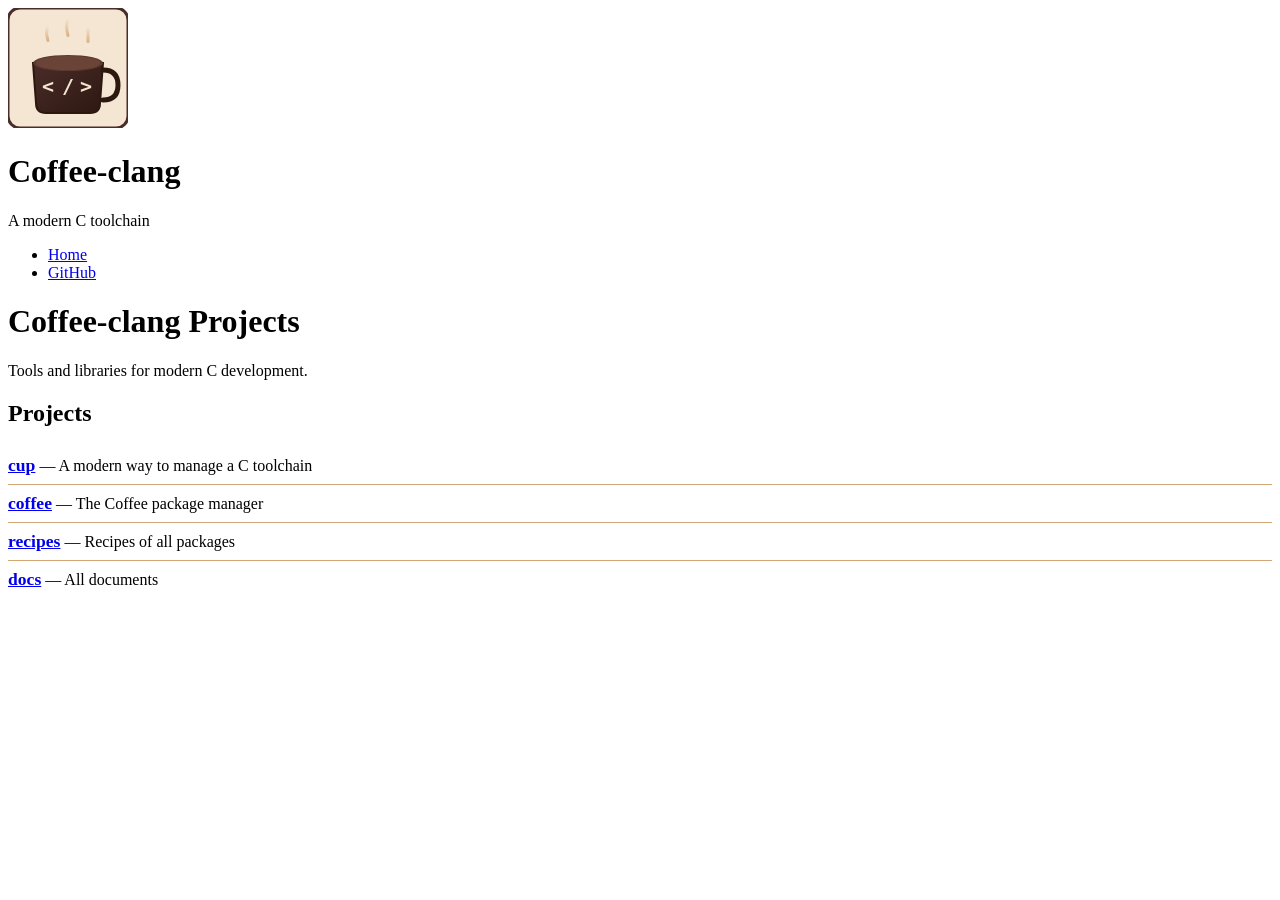
==== index.html @ 3f51242b "Add organization landing page with project links index.html lists all coffee-clang projects (cup, co" ====
<!DOCTYPE html>
<html lang="en">
<head>
    <meta charset="UTF-8">
    <meta name="viewport" content="width=device-width, initial-scale=1.0">
    <meta http-equiv="content-type" content="text/html; charset=UTF-8">
    <link href="/recipes/sqlite.css" rel="stylesheet">
    <link href="style.css" rel="stylesheet">
    <title>Coffee-clang</title>
</head>
<body>
<div class="nosearch">
<div class="logo-container">
<img class="logo" src="logo.svg" alt="Cup of Coffee">
<div class="tagline">
<h1>Coffee-clang</h1>
<p>A modern C toolchain</p>
</div>
</div>
<div class="menu mainmenu">
<ul>
<li><a href="/">Home</a>
<li><a href="https://github.com/coffee-clang">GitHub</a>
</ul>
</div>
</div>

<div class="content">
<h1>Coffee-clang Projects</h1>
<p>Tools and libraries for modern C development.</p>

<h2>Projects</h2>

<ul>
<li><strong><a href="https://github.com/coffee-clang/cup">cup</a></strong> &mdash; A modern way to manage a C toolchain</li>
<li><strong><a href="https://github.com/coffee-clang/coffee">coffee</a></strong> &mdash; The Coffee package manager</li>
<li><strong><a href="https://coffee-clang.github.io/recipes/">recipes</a></strong> &mdash; Recipes of all packages</li>
<li><strong><a href="https://coffee-clang.github.io/docs/">docs</a></strong> &mdash; All documents</li>
</ul>
</div>

</body>
</html>
---- style.css ----
/* Additional styles for the coffee-clang organization site */
.content ul {
  list-style-type: none;
  padding-left: 0;
}
.content ul li {
  padding: 0.5em 0;
  border-bottom: 1px solid #d4a574;
}
.content ul li:last-child {
  border-bottom: none;
}
.content ul li a {
  font-weight: bold;
  font-size: 1.1em;
}
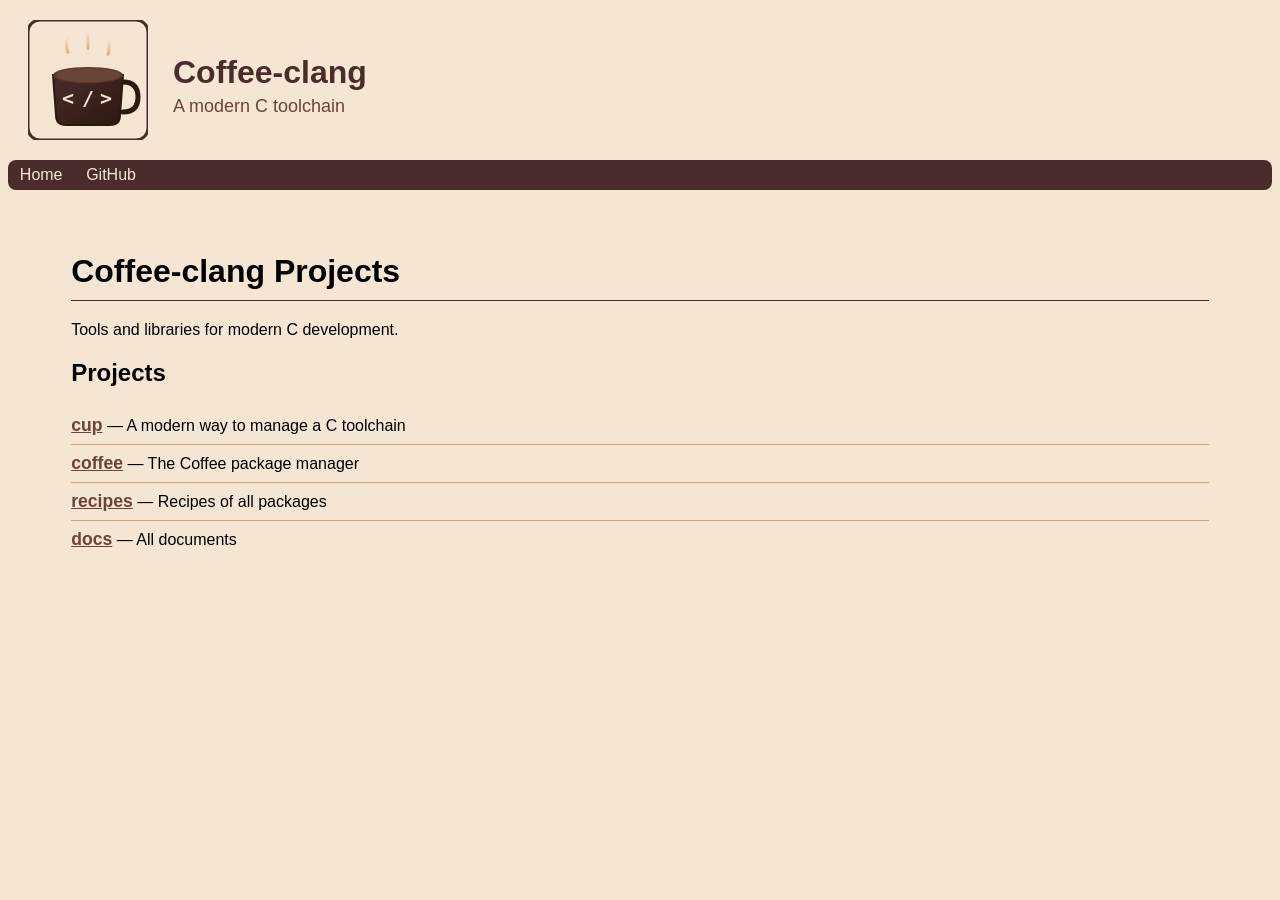
==== commit f3679582: "Complete css Now the webpage uses the cup.css style  Signed-off-by: Gianluca Della Vedova <gianluca@" ====
--- a/index.html
+++ b/index.html
@@ -4,8 +4,7 @@
     <meta charset="UTF-8">
     <meta name="viewport" content="width=device-width, initial-scale=1.0">
     <meta http-equiv="content-type" content="text/html; charset=UTF-8">
-    <link href="/recipes/sqlite.css" rel="stylesheet">
-    <link href="style.css" rel="stylesheet">
+    <link href="/cup.css" rel="stylesheet">
     <title>Coffee-clang</title>
 </head>
 <body>
--- a/cup.css
+++ b/cup.css
@@ -0,0 +1,373 @@
+/* Style sheet for the Cup of Coffee - C Package Manager */
+/* Modified from sqlite.css https://sqlite.org/sqlite.css */
+* {box-sizing:border-box;}
+@media screen and (max-width: 800px){
+  body {margin: 2px;}
+}
+body {
+  margin-top: 0;
+  font-family: Verdana, sans-serif;
+  background-color: #f5e6d3;
+}
+
+/* Horizonal rules */
+.xhr {
+  color: #4a2c2a;
+  height: 2px;
+}
+
+/* Content styling */
+.content h1 {
+  border-bottom: 1px solid #4a2c2a;
+  padding-bottom: 10px;
+  margin-bottom: 20px;
+}
+
+/* Hyperlinks that look like buttons */
+.button {
+  background-color: #d4a574;
+  border: 2px solid #4a2c2a;
+  text-decoration: none;
+  border-radius: 4px;
+  padding: 0 1ex 0 1ex;
+  font-size: 90%;
+  line-height: 150%;
+  color: #2d1810;
+}
+.button:visited {
+  color: #2d1810;
+}
+
+/* Sidebars on the right-hand side of the screen */
+.rightsidebar {
+  padding-right: 1ex;
+  margin: 1ex;
+  float: right;
+}
+
+/* Border box */
+.border2px {
+  border: 2px solid #4a2c2a;
+}
+
+.hdrfont {
+  font-weight:bold;
+  font-size:115%;
+}
+.nounderline a { text-decoration: none }
+
+a { color: #6b4438 }
+a:visited { color: #4a2c2a }
+
+.logo {
+  float: left;
+  margin: 10px;
+  width: 120px;
+  height: 120px;
+}
+.logo-container {
+  display: flex;
+  align-items: center;
+  padding: 10px;
+  background-color: #f5e6d3;
+}
+.tagline {
+  float: left;
+  text-align: left;
+  font-style: normal;
+  margin: 15px;
+  margin-top: 25px;
+}
+.tagline h1 {
+  margin: 0;
+  font-size: 32px;
+  color: #4a2c2a;
+}
+.tagline p {
+  margin: 5px 0 0 0;
+  font-size: 18px;
+  color: #6b4438;
+}
+
+/* Style common to both the main and submenu */
+.menu::before {
+  content: "";
+  clear: both;
+  display: block;
+}
+.menu ul {
+  margin: 0;
+  list-style-type: none;
+  padding: 0;
+}
+.menu ul li {
+  color: #f5e6d3;
+}
+.menu ul li a {
+  display: block;
+  color: #f5e6d3;
+  text-align: center;
+  padding: 0.7ex 1.4ex;
+  text-decoration: none;
+}
+
+/* Styling specific to the main menu */
+.mainmenu ul {
+  background-color: #4a2c2a;
+  border-radius: 8px;
+  overflow: hidden;
+}
+.mainmenu ul li {
+  float: left;
+}
+.mainmenu ul li.search {
+  float: right;
+}
+
+/* Styling specific to the submenu */
+.submenu {
+  display: none;
+}
+.submenu ul {
+  color: #f5e6d3;
+}
+.submenu ul li {
+  float: none;
+  border-radius: 8px;
+  background-color: #6b4438;
+  border-top: 2px solid #f5e6d3;
+}
+
+/* Pagination */
+.pagination {
+  margin: 20px 0;
+  text-align: center;
+}
+.pagination a {
+  background-color: #d4a574;
+  border: 2px solid #4a2c2a;
+  border-radius: 4px;
+  padding: 5px 10px;
+  text-decoration: none;
+  color: #2d1810;
+}
+
+/* Styling for the search menu */
+.searchmenu {
+  width: 100%;
+  text-align: right;
+  display: none;
+  float: none;
+  padding: 1ex;
+  background-color: #6b4438;
+  border-radius: 8px;
+}
+
+/* Add the "mobileonly" class to any elements that should be visible
+** on narrow-screen mobile devices only */
+@media screen and (min-width: 600px){
+  /* Settings for wide desktop screens */
+  .mobileonly {display: none;}
+}
+/* Add the "desktoponly" class to any elements that should be visible
+** on desktops with at least 600 pixels of horizontal space. */
+@media screen and (max-width: 600px){
+  /* Settings for narrow mobile screens */
+  .desktoponly {display: none;}
+}
+/* Add the "wideonly" class to any elements that should be visible
+** on wide-screen desktops with  */
+@media screen and (max-width: 800px){
+  /* Settings for screens that are less than 800px wide */
+  .wideonly {display: none;}
+}
+
+.content    { margin: 5%; }
+.content dt { font-weight:bold; }
+.content dd { margin-bottom: 25px; margin-left:20%; }
+.content ul { padding:0px; padding-left: 15px; margin:0px; }
+
+/* Things for "fancyformat" documents start here. */
+.fancy img+p {font-style:italic}
+.fancy .codeblock {
+  display: table;
+  border: 1px solid #80a796;
+  padding: 1ex;
+  background-color: #eee;
+}
+.fancy .codeblock pre {
+  display: table-cell;
+  font-size: 1em;
+}
+.fancy .codeblock i { color: darkblue; }
+.fancy h1,.fancy h2,.fancy h3,.fancy h4 {font-weight:normal;color:#4a2c2a}
+.fancy th {text-align:left;border-bottom:solid 1px #444}
+.fancy th, .fancy td {padding: 0.2em 1ex; vertical-align:top}
+table { border-collapse: collapse; width: 100%; }
+table th { background-color: #4a2c2a; color: #f5e6d3; }
+table tbody tr:nth-child(odd) { background-color: #e8dcc8; }
+table tbody tr:nth-child(even) { background-color: #f5e6d3; }
+table th, table td { border: 1px solid #4a2c2a; padding: 8px;   }
+.toct { color: #4a2c2a ! important; }
+#toc_sub a        { color: #4a2c2a; text-decoration: none }
+#toc_sub { margin-top: 1em; }
+.fancy .todo         { color: #AA3333 ; font-style : italic }
+.fancy .todo:before  { content: 'TODO:' }
+.fancy p.todo        { border: solid #AA3333 1px; padding: 1ex }
+.fancy img { display:block; }
+.fancy :link:hover, .fancy :visited:hover { background: wheat }
+.fancy_title {
+  font-size: 2em;
+  text-align: center;
+  color: #4a2c2a;
+}
+.fancy_toc {
+  margin-top: 1em;
+}
+.fancy_toc > a,
+.fancy_toc > summary {
+  margin: 1em;
+  margin-left: 0;
+  font-size: 1.5em;
+  color: #4a2c2a;
+  text-decoration: none;
+  cursor: pointer;
+}
+@media screen and (min-width: 600px){
+  /* Indentation amounts for non-mobile screens, 600 pixels or wider */
+  .fancy p,.fancy ul,.fancy ol,.fancy dl { margin: 1em 5ex }
+  .fancy li p { margin: 1em 0 }
+  .fancy blockquote { margin-left : 10ex }
+  .toct {margin-left:4ex;}
+  .fancy-toc1 {margin-left:6ex;}
+  .fancy-toc2 {margin-left:12ex;}
+  .fancy-toc3 {margin-left:18ex;}
+  .fancy-toc4 {margin-left:24ex;}
+  .fancy-toc5 {margin-left:30ex;}
+  .fancy-toc6 {margin-left:36ex;}
+  .fancy .codeblock {margin:0 10ex;}
+  .fancy ol .codeblock {margin:0 5ex;}
+  .fancy .imgcontainer {margin: 1em 5ex}
+}
+@media screen and (max-width: 600px){
+  /* Indentation amounts for narrow mobile screens */
+  .toct {margin-left:0;}
+  .fancy-toc1 {padding-left:4ex;text-indent:-2ex;}
+  .fancy-toc2 {padding-left:8ex;text-indent:-4ex;}
+  .fancy-toc3 {padding-left:12ex;text-indent:-6ex;}
+  .fancy-toc4 {padding-left:16ex;text-indent:-8ex;}
+  .fancy-toc5 {padding-left:20ex;text-indent:-10ex;}
+  .fancy-toc6 {padding-left:24ex;text-indent:-12ex;}
+  .lessindent {padding-left: 1em; margin-left: 0;}
+  .fancy .codeblock {margin:0 1ex;}
+}
+/* End of "fancyformat" specific rules. */
+
+/* <ul> elements used for multi-column lists */
+.multicol_list {padding-left:1em;margin-left:0;}
+
+.yyterm {
+  background: #fff;
+  border: 1px solid #000;
+  border-radius: 11px;
+  padding-left: 4px;
+  padding-right: 4px;
+  line-height: 125%;
+}
+.yynonterm {
+  background: #fff;
+  border: 1px solid #000;
+  padding-left: 2px;
+  padding-right: 2px;
+  line-height: 125%;
+}
+
+/* Container for an image */
+.imgcontainer img {
+  max-height: 100%;
+  max-width: 100%;
+}
+
+/* Default fill and stroke for SVG paths */
+polygon { fill: black; stroke:#111111; stroke-width:1 }
+path { fill: none; stroke:#111111; stroke-width:1 }
+
+.doccat a {
+  color: #4a2c2a ;
+  text-decoration: none;
+}
+.doccat h {
+  font-weight: bold;
+}
+.doccat h a {
+  font-size: smaller;
+  color: black;
+}
+.doccat {
+  padding-left: 2ex;
+  padding-right: 2ex;
+}
+.doccat li {
+  list-style-type: none;
+  font-size: smaller;
+  line-height: 150%; 
+}
+.doccat ul {
+  margin-top: 0.5em;
+}
+
+.footer {
+  padding-top: 2px;
+  padding-bottom: 1px;
+  border-top: 2px solid #4a2c2a;
+}
+
+th.sort:after {
+  margin-left: .4em;
+  cursor: pointer;
+  text-shadow: 0 0 0 #000; /* Makes arrow darker */
+}
+th.sort.none:after {
+  content: '\2666';
+}
+th.sort.asc:after {
+  content: '\2193';
+}
+th.sort.desc:after {
+  content: '\2191'
+}
+
+div.columns {
+  padding: 0 2em 0 2em;
+  max-width: 2000px;
+}
+div.columns > ul {
+  margin: 0;
+  padding: 0 0 0 1em;
+  list-style-type: none;
+  padding: 10px;
+  margin: 0px;
+}
+div.columns > ul li:first-child {
+  margin-top:0px;
+}
+.columns li {
+  break-inside: avoid;
+  page-break-inside: avoid;
+}
+
+.content ul {
+  list-style-type: none;
+  padding-left: 0;
+}
+.content ul li {
+  padding: 0.5em 0;
+  border-bottom: 1px solid #d4a574;
+}
+.content ul li:last-child {
+  border-bottom: none;
+}
+.content ul li a {
+  font-weight: bold;
+  font-size: 1.1em;
+}
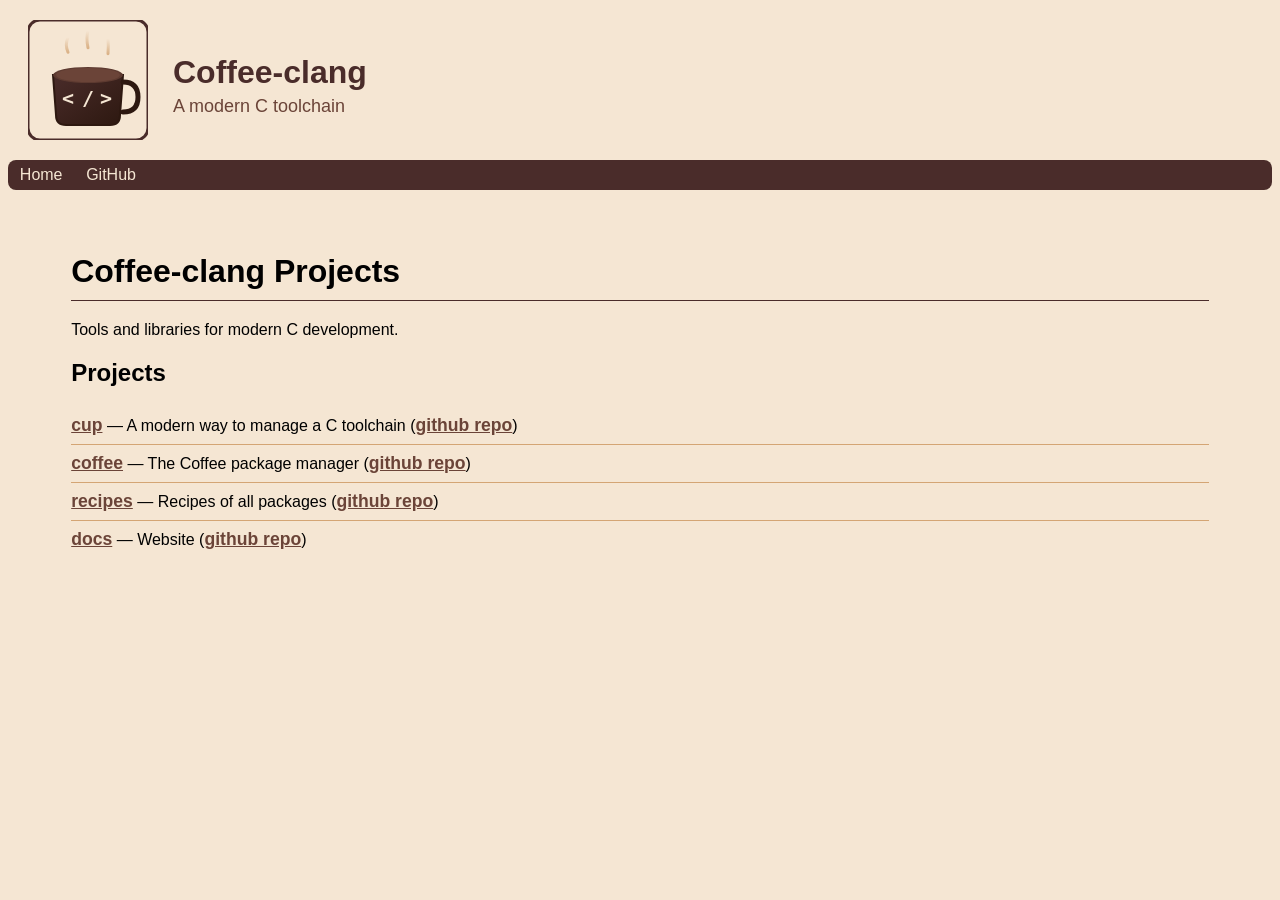
==== commit ef57f3e6: "Same links Signed-off-by: Gianluca Della Vedova <gianluca@dellavedova.org>" ====
--- a/index.html
+++ b/index.html
@@ -31,12 +31,15 @@
 <h2>Projects</h2>
 
 <ul>
-<li><strong><a href="https://github.com/coffee-clang/cup">cup</a></strong> &mdash; A modern way to manage a C toolchain</li>
-<li><strong><a href="https://github.com/coffee-clang/coffee">coffee</a></strong> &mdash; The Coffee package manager</li>
-<li><strong><a href="https://coffee-clang.github.io/recipes/">recipes</a></strong> &mdash; Recipes of all packages</li>
-<li><strong><a href="https://coffee-clang.github.io/docs/">docs</a></strong> &mdash; All documents</li>
+<li><strong><a href="https://github.com/coffee-clang/cup">cup</a></strong> &mdash; A modern way to manage a C toolchain 
+            (<a href=https://github.com/coffee-clang/cup">github repo</a>)</li >
+<li><strong><a href="https://github.com/coffee-clang/coffee">coffee</a></strong> &mdash; The Coffee package manager
+            (<a href=https://github.com/coffee-clang/coffee">github repo</a>)</li >
+<li><strong><a href="https://github.com/coffee-clang/recipes/">recipes</a></strong> &mdash; Recipes of all packages
+            (<a href=https://github.com/coffee-clang/recipes">github repo</a>)</li >
+<li><strong><a href="https://github.com/coffee-clang/coffee-clang.github.io">docs</a></strong> &mdash; Website
+            (<a href=https://github.com/coffee-clang/coffee-clang.github.io">github repo</a>)</li >
 </ul>
 </div>
-
 </body>
 </html>
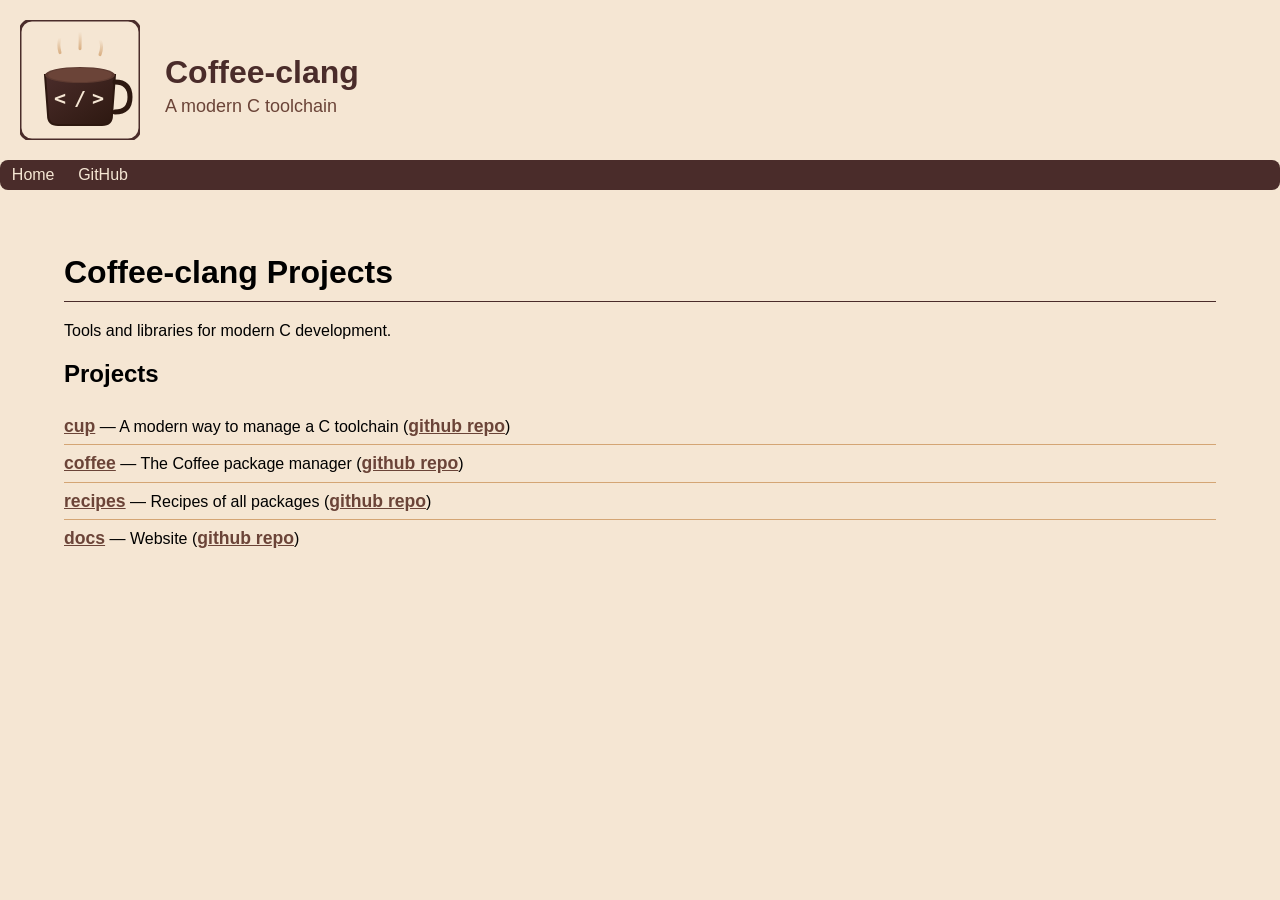
==== commit 63534760: "additional css" ====
--- a/index.html
+++ b/index.html
@@ -5,6 +5,7 @@
     <meta name="viewport" content="width=device-width, initial-scale=1.0">
     <meta http-equiv="content-type" content="text/html; charset=UTF-8">
     <link href="/cup.css" rel="stylesheet">
+    <link href="/normalize.css" rel="stylesheet">
     <title>Coffee-clang</title>
 </head>
 <body>
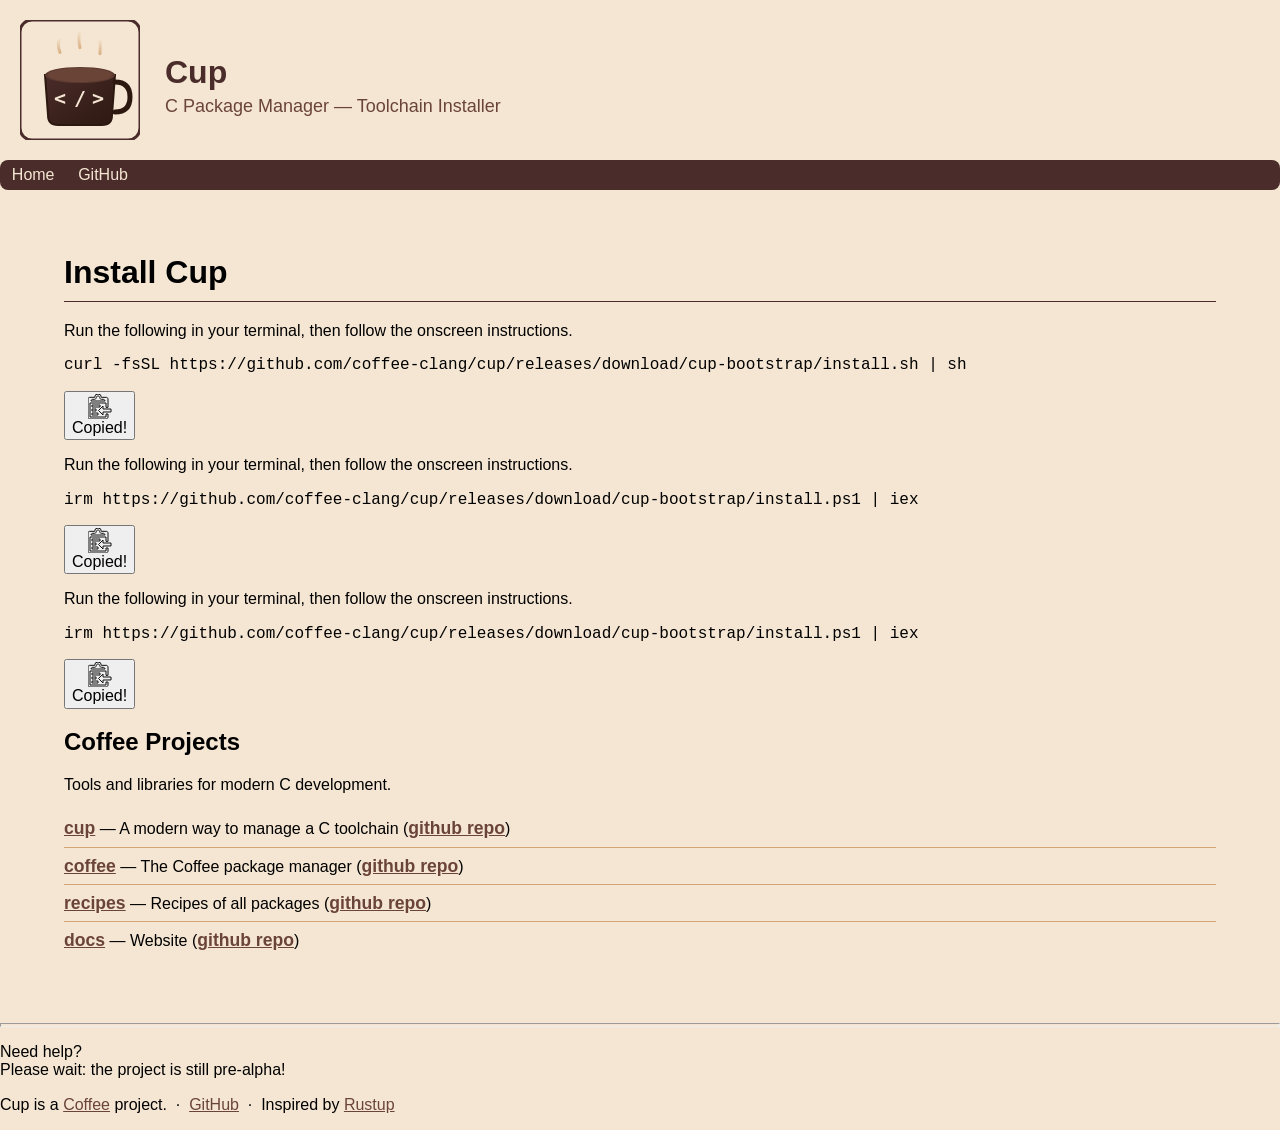
==== commit 2a547f6f: "instructions in the main website" ====
--- a/index.html
+++ b/index.html
@@ -1,35 +1,91 @@
+</div>
+</body>
+</html>
 <!DOCTYPE html>
-<html lang="en">
+
 <head>
-    <meta charset="UTF-8">
-    <meta name="viewport" content="width=device-width, initial-scale=1.0">
-    <meta http-equiv="content-type" content="text/html; charset=UTF-8">
-    <link href="/cup.css" rel="stylesheet">
-    <link href="/normalize.css" rel="stylesheet">
-    <title>Coffee-clang</title>
+  <meta charset="utf-8">
+  <title>Cup - The C toolchain installer</title>
+  <meta name="keywords" content="C, C programming language, cup, coffee">
+  <meta name="description" content="The C toolchain installer">
+  <link rel="stylesheet" href="https://coffee-clang.github.io/normalize.css">
+  <link rel="stylesheet" href="https://coffee-clang.github.io/cup.css">
+  <link rel="icon" type="image/svg+xml" href="https://coffee-clang.github.io/logo.svg">
 </head>
+
 <body>
-<div class="nosearch">
+
+<!-- Header with logo - same style as coffee-clang.github.io/recipes -->
 <div class="logo-container">
-<img class="logo" src="logo.svg" alt="Cup of Coffee">
-<div class="tagline">
-<h1>Coffee-clang</h1>
-<p>A modern C toolchain</p>
-</div>
-</div>
-<div class="menu mainmenu">
-<ul>
-<li><a href="/">Home</a>
-<li><a href="https://github.com/coffee-clang">GitHub</a>
-</ul>
-</div>
+  <div class="logo">
+    <img src="https://coffee-clang.github.io/logo.svg" alt="Cup logo" width="120" height="120">
+  </div>
+  <div class="tagline">
+    <h1>Cup</h1>
+    <p>C Package Manager &mdash; Toolchain Installer</p>
+  </div>
 </div>
 
+<!-- Navigation -->
+<nav class="menu mainmenu">
+  <ul>
+    <li><a href="https://coffee-clang.github.io/cup/">Home</a></li>
+    <li><a href="https://github.com/coffee-clang/cup">GitHub</a></li>
+  </ul>
+</nav>
+
 <div class="content">
-<h1>Coffee-clang Projects</h1>
+
+  <h1>Install Cup</h1>
+
+  <div class="instructions" id="platform-instructions-unix">
+    <p>Run the following in your terminal, then follow the onscreen instructions.</p>
+    <div class="copy-container">
+      <pre class="cup-command">curl -fsSL https://github.com/coffee-clang/cup/releases/download/cup-bootstrap/install.sh | sh</pre>
+      <button id="copy-button-unix" class="copy-button" type="button" title="Copy install command">
+        <div class="copy-icon">
+          <svg width="24" height="25" viewBox="0 0 24 25" xmlns="http://www.w3.org/2000/svg">
+            <path d="M18 20h2v3c0 1-1 2-2 2H2c-.998 0-2-1-2-2V5c0-.911.755-1.667 1.667-1.667h5A3.323 3.323 0 0110 0a3.323 3.323 0 013.333 3.333h5C19.245 3.333 20 4.09 20 5v8.333h-2V9H2v14h16v-3zM3 7h14c0-.911-.793-1.667-1.75-1.667H13.5c-.957 0-1.75-.755-1.75-1.666C11.75 2.755 10.957 2 10 2s-1.75.755-1.75 1.667c0 .911-.793 1.666-1.75 1.666H4.75C3.793 5.333 3 6.09 3 7z"></path><path d="M4 19h6v2H4zM12 11H4v2h8zM4 17h4v-2H4zM15 15v-3l-4.5 4.5L15 21v-3l8.027-.032L23 15z"></path>
+          </svg>
+        </div>
+        <div id="copy-status-message-unix" class="copy-button-text">Copied!</div>
+      </button>
+    </div>
+  </div>
+
+  <div class="instructions" id="platform-instructions-win32">
+    <p>Run the following in your terminal, then follow the onscreen instructions.</p>
+    <div class="copy-container">
+      <pre class="cup-command">irm https://github.com/coffee-clang/cup/releases/download/cup-bootstrap/install.ps1 | iex</pre>
+      <button id="copy-button-win32" class="copy-button" type="button" title="Copy install command">
+        <div class="copy-icon">
+          <svg width="24" height="25" viewBox="0 0 24 25" xmlns="http://www.w3.org/2000/svg">
+            <path d="M18 20h2v3c0 1-1 2-2 2H2c-.998 0-2-1-2-2V5c0-.911.755-1.667 1.667-1.667h5A3.323 3.323 0 0110 0a3.323 3.323 0 013.333 3.333h5C19.245 3.333 20 4.09 20 5v8.333h-2V9H2v14h16v-3zM3 7h14c0-.911-.793-1.667-1.75-1.667H13.5c-.957 0-1.75-.755-1.75-1.666C11.75 2.755 10.957 2 10 2s-1.75.755-1.75 1.667c0 .911-.793 1.666-1.75 1.666H4.75C3.793 5.333 3 6.09 3 7z"></path><path d="M4 19h6v2H4zM12 11H4v2h8zM4 17h4v-2H4zM15 15v-3l-4.5 4.5L15 21v-3l8.027-.032L23 15z"></path>
+          </svg>
+        </div>
+        <div id="copy-status-message-win32" class="copy-button-text">Copied!</div>
+      </button>
+    </div>
+  </div>
+
+  <div class="instructions" id="platform-instructions-win64">
+    <p>Run the following in your terminal, then follow the onscreen instructions.</p>
+    <div class="copy-container">
+      <pre class="cup-command">irm https://github.com/coffee-clang/cup/releases/download/cup-bootstrap/install.ps1 | iex</pre>
+      <button id="copy-button-win64" class="copy-button" type="button" title="Copy install command">
+        <div class="copy-icon">
+          <svg width="24" height="25" viewBox="0 0 24 25" xmlns="http://www.w3.org/2000/svg">
+            <path d="M18 20h2v3c0 1-1 2-2 2H2c-.998 0-2-1-2-2V5c0-.911.755-1.667 1.667-1.667h5A3.323 3.323 0 0110 0a3.323 3.323 0 013.333 3.333h5C19.245 3.333 20 4.09 20 5v8.333h-2V9H2v14h16v-3zM3 7h14c0-.911-.793-1.667-1.75-1.667H13.5c-.957 0-1.75-.755-1.75-1.666C11.75 2.755 10.957 2 10 2s-1.75.755-1.75 1.666c0 .911-.793 1.666-1.75 1.666H4.75C3.793 5.333 3 6.09 3 7z"></path><path d="M4 19h6v2H4zM12 11H4v2h8zM4 17h4v-2H4zM15 15v-3l-4.5 4.5L15 21v-3l8.027-.032L23 15z"></path>
+          </svg>
+        </div>
+        <div id="copy-status-message-win64" class="copy-button-text">Copied!</div>
+      </button>
+    </div>
+  </div>
+
+<h2>Coffee Projects</h2>
 <p>Tools and libraries for modern C development.</p>
 
-<h2>Projects</h2>
 
 <ul>
 <li><strong><a href="https://github.com/coffee-clang/cup">cup</a></strong> &mdash; A modern way to manage a C toolchain 
@@ -42,5 +98,21 @@
             (<a href=https://github.com/coffee-clang/coffee-clang.github.io">github repo</a>)</li >
 </ul>
 </div>
+
+  <hr class="xhr">
+
+  <p id="help">
+    Need help?<br>
+    Please wait: the project is still pre-alpha!
+  </p>
+
+  <p id="about">
+    Cup is a <a href="https://coffee-clang.github.io/">Coffee</a> project.
+    &nbsp;&middot;&nbsp;
+    <a href="https://github.com/coffee-clang/cup">GitHub</a>
+    &nbsp;&middot;&nbsp;
+    Inspired by <a href="https://rustup.rs">Rustup</a>
+  </p>
+
 </body>
 </html>
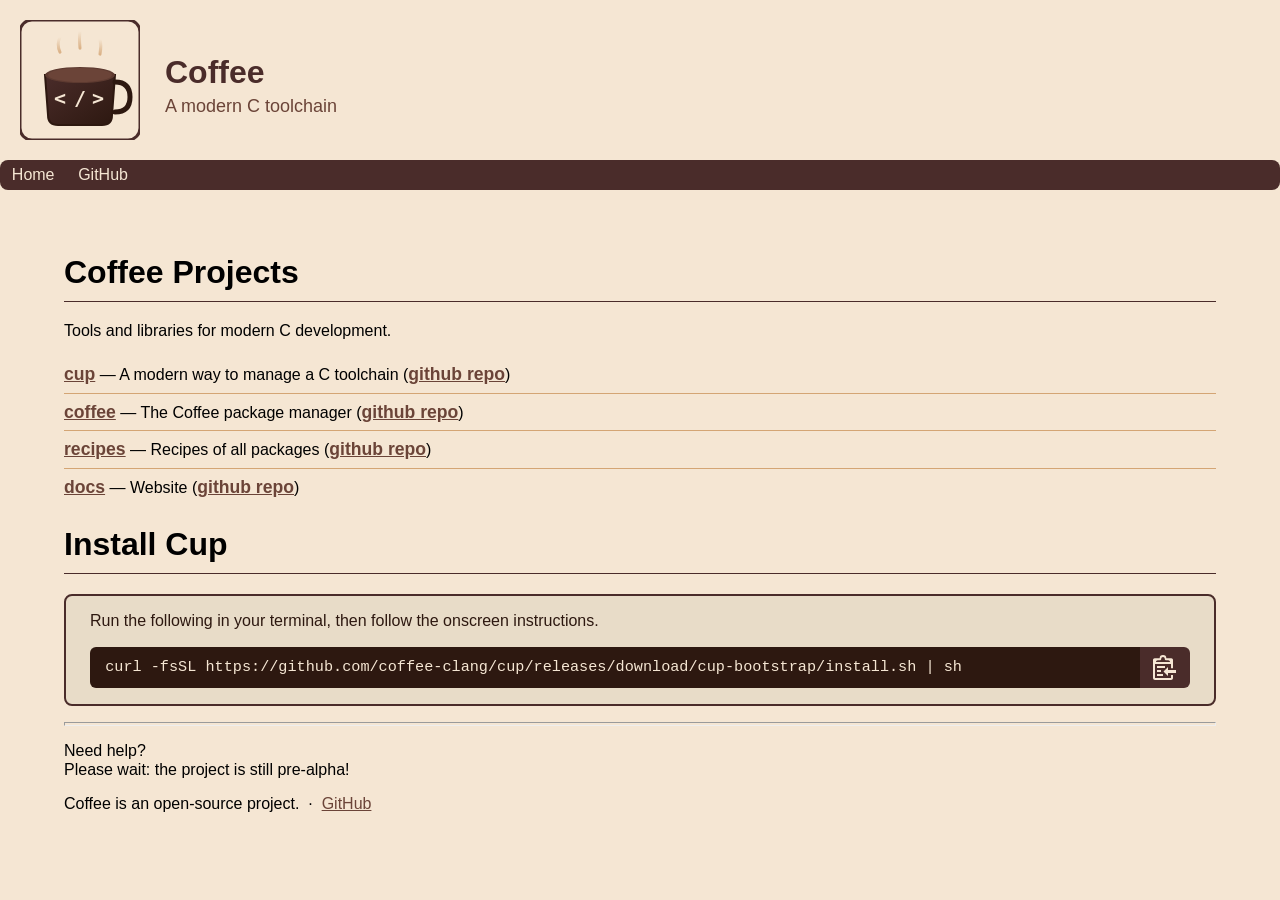
==== commit 40ff568f: "add install instructions here Signed-off-by: Gianluca Della Vedova <gianluca@dellavedova.org>" ====
--- a/index.html
+++ b/index.html
@@ -1,40 +1,63 @@
-</div>
-</body>
-</html>
 <!DOCTYPE html>
-
+<html lang="en">
 <head>
   <meta charset="utf-8">
-  <title>Cup - The C toolchain installer</title>
+  <title>Coffee - A modern C toolchain</title>
   <meta name="keywords" content="C, C programming language, cup, coffee">
-  <meta name="description" content="The C toolchain installer">
+  <meta name="description" content="Tools and libraries for modern C development">
   <link rel="stylesheet" href="https://coffee-clang.github.io/normalize.css">
   <link rel="stylesheet" href="https://coffee-clang.github.io/cup.css">
   <link rel="icon" type="image/svg+xml" href="https://coffee-clang.github.io/logo.svg">
 </head>
-
 <body>
 
-<!-- Header with logo - same style as coffee-clang.github.io/recipes -->
+<!-- Header with logo -->
 <div class="logo-container">
   <div class="logo">
-    <img src="https://coffee-clang.github.io/logo.svg" alt="Cup logo" width="120" height="120">
+    <img src="logo.svg" alt="Coffee logo" width="120" height="120">
   </div>
   <div class="tagline">
-    <h1>Cup</h1>
-    <p>C Package Manager &mdash; Toolchain Installer</p>
+    <h1>Coffee</h1>
+    <p>A modern C toolchain</p>
   </div>
 </div>
 
 <!-- Navigation -->
 <nav class="menu mainmenu">
   <ul>
-    <li><a href="https://coffee-clang.github.io/cup/">Home</a></li>
-    <li><a href="https://github.com/coffee-clang/cup">GitHub</a></li>
+    <li><a href="https://coffee-clang.github.io/">Home</a></li>
+    <li><a href="https://github.com/coffee-clang">GitHub</a></li>
   </ul>
 </nav>
 
 <div class="content">
+
+  <h1>Coffee Projects</h1>
+
+  <p>Tools and libraries for modern C development.</p>
+
+  <ul>
+    <li>
+      <strong><a href="https://github.com/coffee-clang/cup">cup</a></strong>
+      &mdash; A modern way to manage a C toolchain
+      (<a href="https://github.com/coffee-clang/cup">github repo</a>)
+    </li>
+    <li>
+      <strong><a href="https://github.com/coffee-clang/coffee">coffee</a></strong>
+      &mdash; The Coffee package manager
+      (<a href="https://github.com/coffee-clang/coffee">github repo</a>)
+    </li>
+    <li>
+      <strong><a href="https://github.com/coffee-clang/recipes/">recipes</a></strong>
+      &mdash; Recipes of all packages
+      (<a href="https://github.com/coffee-clang/recipes">github repo</a>)
+    </li>
+    <li>
+      <strong><a href="https://github.com/coffee-clang/coffee-clang.github.io">docs</a></strong>
+      &mdash; Website
+      (<a href="https://github.com/coffee-clang/coffee-clang.github.io">github repo</a>)
+    </li>
+  </ul>
 
   <h1>Install Cup</h1>
 
@@ -42,62 +65,14 @@
     <p>Run the following in your terminal, then follow the onscreen instructions.</p>
     <div class="copy-container">
       <pre class="cup-command">curl -fsSL https://github.com/coffee-clang/cup/releases/download/cup-bootstrap/install.sh | sh</pre>
-      <button id="copy-button-unix" class="copy-button" type="button" title="Copy install command">
+      <button id="copy-button-cup" class="copy-button" type="button" title="Copy install command">
         <div class="copy-icon">
-          <svg width="24" height="25" viewBox="0 0 24 25" xmlns="http://www.w3.org/2000/svg">
-            <path d="M18 20h2v3c0 1-1 2-2 2H2c-.998 0-2-1-2-2V5c0-.911.755-1.667 1.667-1.667h5A3.323 3.323 0 0110 0a3.323 3.323 0 013.333 3.333h5C19.245 3.333 20 4.09 20 5v8.333h-2V9H2v14h16v-3zM3 7h14c0-.911-.793-1.667-1.75-1.667H13.5c-.957 0-1.75-.755-1.75-1.666C11.75 2.755 10.957 2 10 2s-1.75.755-1.75 1.667c0 .911-.793 1.666-1.75 1.666H4.75C3.793 5.333 3 6.09 3 7z"></path><path d="M4 19h6v2H4zM12 11H4v2h8zM4 17h4v-2H4zM15 15v-3l-4.5 4.5L15 21v-3l8.027-.032L23 15z"></path>
-          </svg>
+          <img src="copy-icon.svg" alt="Copy" width="24" height="25">
         </div>
-        <div id="copy-status-message-unix" class="copy-button-text">Copied!</div>
+        <span id="copy-status-cup" class="copy-button-text" hidden>Copied!</span>
       </button>
     </div>
   </div>
-
-  <div class="instructions" id="platform-instructions-win32">
-    <p>Run the following in your terminal, then follow the onscreen instructions.</p>
-    <div class="copy-container">
-      <pre class="cup-command">irm https://github.com/coffee-clang/cup/releases/download/cup-bootstrap/install.ps1 | iex</pre>
-      <button id="copy-button-win32" class="copy-button" type="button" title="Copy install command">
-        <div class="copy-icon">
-          <svg width="24" height="25" viewBox="0 0 24 25" xmlns="http://www.w3.org/2000/svg">
-            <path d="M18 20h2v3c0 1-1 2-2 2H2c-.998 0-2-1-2-2V5c0-.911.755-1.667 1.667-1.667h5A3.323 3.323 0 0110 0a3.323 3.323 0 013.333 3.333h5C19.245 3.333 20 4.09 20 5v8.333h-2V9H2v14h16v-3zM3 7h14c0-.911-.793-1.667-1.75-1.667H13.5c-.957 0-1.75-.755-1.75-1.666C11.75 2.755 10.957 2 10 2s-1.75.755-1.75 1.667c0 .911-.793 1.666-1.75 1.666H4.75C3.793 5.333 3 6.09 3 7z"></path><path d="M4 19h6v2H4zM12 11H4v2h8zM4 17h4v-2H4zM15 15v-3l-4.5 4.5L15 21v-3l8.027-.032L23 15z"></path>
-          </svg>
-        </div>
-        <div id="copy-status-message-win32" class="copy-button-text">Copied!</div>
-      </button>
-    </div>
-  </div>
-
-  <div class="instructions" id="platform-instructions-win64">
-    <p>Run the following in your terminal, then follow the onscreen instructions.</p>
-    <div class="copy-container">
-      <pre class="cup-command">irm https://github.com/coffee-clang/cup/releases/download/cup-bootstrap/install.ps1 | iex</pre>
-      <button id="copy-button-win64" class="copy-button" type="button" title="Copy install command">
-        <div class="copy-icon">
-          <svg width="24" height="25" viewBox="0 0 24 25" xmlns="http://www.w3.org/2000/svg">
-            <path d="M18 20h2v3c0 1-1 2-2 2H2c-.998 0-2-1-2-2V5c0-.911.755-1.667 1.667-1.667h5A3.323 3.323 0 0110 0a3.323 3.323 0 013.333 3.333h5C19.245 3.333 20 4.09 20 5v8.333h-2V9H2v14h16v-3zM3 7h14c0-.911-.793-1.667-1.75-1.667H13.5c-.957 0-1.75-.755-1.75-1.666C11.75 2.755 10.957 2 10 2s-1.75.755-1.75 1.666c0 .911-.793 1.666-1.75 1.666H4.75C3.793 5.333 3 6.09 3 7z"></path><path d="M4 19h6v2H4zM12 11H4v2h8zM4 17h4v-2H4zM15 15v-3l-4.5 4.5L15 21v-3l8.027-.032L23 15z"></path>
-          </svg>
-        </div>
-        <div id="copy-status-message-win64" class="copy-button-text">Copied!</div>
-      </button>
-    </div>
-  </div>
-
-<h2>Coffee Projects</h2>
-<p>Tools and libraries for modern C development.</p>
-
-
-<ul>
-<li><strong><a href="https://github.com/coffee-clang/cup">cup</a></strong> &mdash; A modern way to manage a C toolchain 
-            (<a href=https://github.com/coffee-clang/cup">github repo</a>)</li >
-<li><strong><a href="https://github.com/coffee-clang/coffee">coffee</a></strong> &mdash; The Coffee package manager
-            (<a href=https://github.com/coffee-clang/coffee">github repo</a>)</li >
-<li><strong><a href="https://github.com/coffee-clang/recipes/">recipes</a></strong> &mdash; Recipes of all packages
-            (<a href=https://github.com/coffee-clang/recipes">github repo</a>)</li >
-<li><strong><a href="https://github.com/coffee-clang/coffee-clang.github.io">docs</a></strong> &mdash; Website
-            (<a href=https://github.com/coffee-clang/coffee-clang.github.io">github repo</a>)</li >
-</ul>
-</div>
 
   <hr class="xhr">
 
@@ -107,12 +82,28 @@
   </p>
 
   <p id="about">
-    Cup is a <a href="https://coffee-clang.github.io/">Coffee</a> project.
+    Coffee is an open-source project.
     &nbsp;&middot;&nbsp;
-    <a href="https://github.com/coffee-clang/cup">GitHub</a>
-    &nbsp;&middot;&nbsp;
-    Inspired by <a href="https://rustup.rs">Rustup</a>
+    <a href="https://github.com/coffee-clang">GitHub</a>
   </p>
+
+</div>
+
+<script>
+document.addEventListener("DOMContentLoaded", function() {
+  var btn = document.getElementById("copy-button-cup");
+  var pre = document.querySelector(".cup-command");
+  var status = document.getElementById("copy-status-cup");
+  if (btn && pre) {
+    btn.addEventListener("click", function() {
+      navigator.clipboard.writeText(pre.textContent.trim()).then(function() {
+        status.hidden = false;
+        setTimeout(function() { status.hidden = true; }, 2000);
+      });
+    });
+  }
+});
+</script>
 
 </body>
 </html>
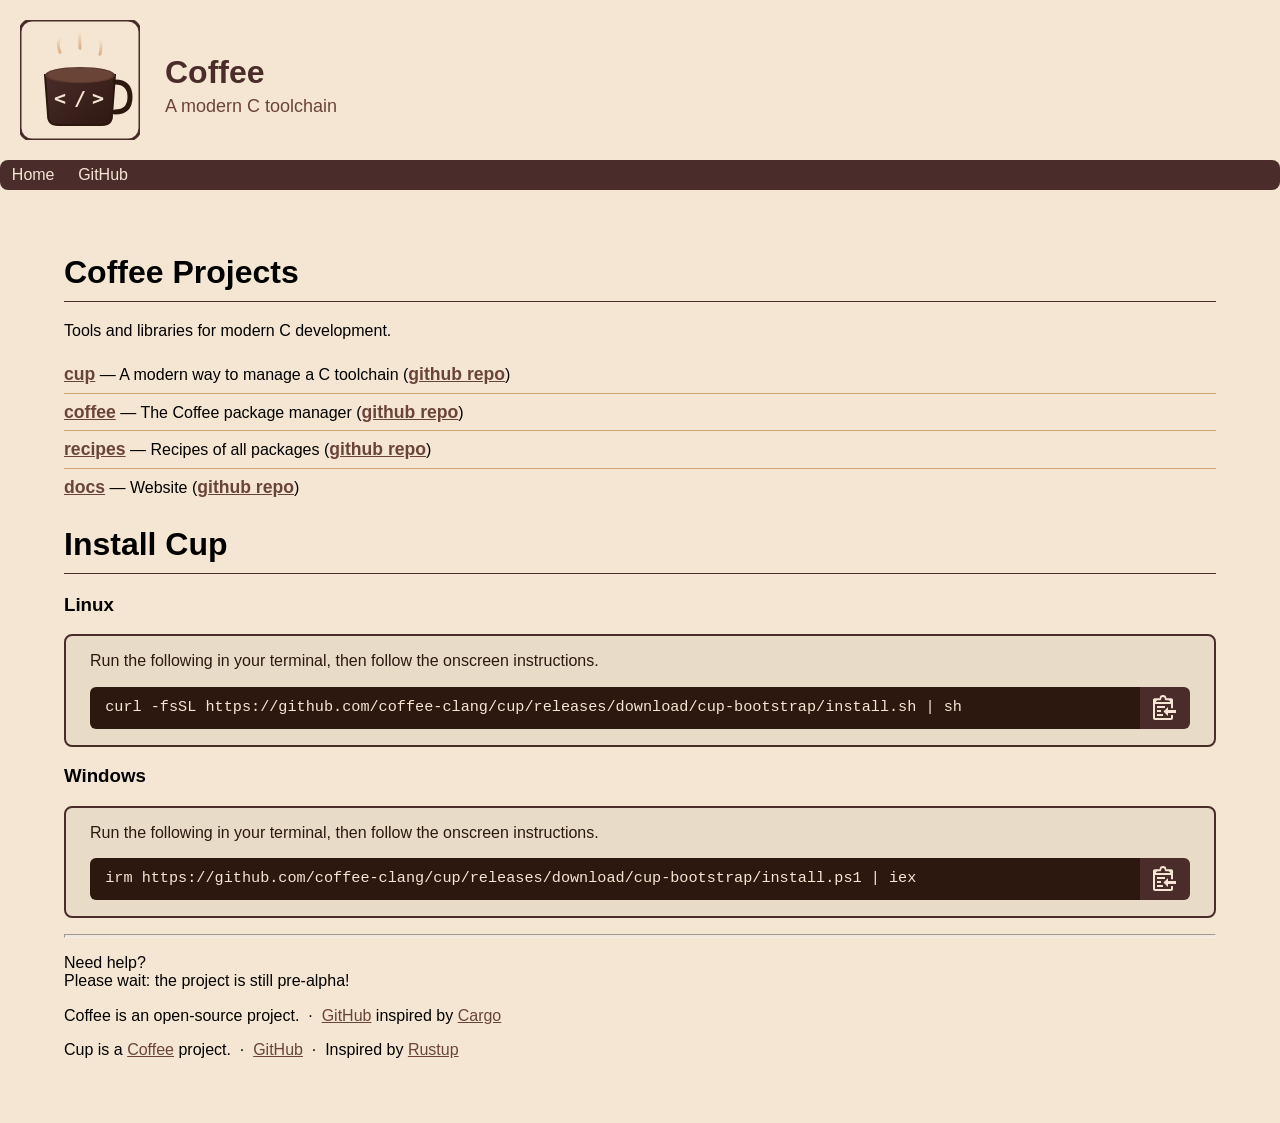
==== commit ba06e9a2: "about footer Signed-off-by: Gianluca Della Vedova <gianluca@dellavedova.org>" ====
--- a/index.html
+++ b/index.html
@@ -61,10 +61,25 @@
 
   <h1>Install Cup</h1>
 
+  <h3>Linux</h3>
   <div class="instructions" id="platform-instructions-unix">
     <p>Run the following in your terminal, then follow the onscreen instructions.</p>
     <div class="copy-container">
       <pre class="cup-command">curl -fsSL https://github.com/coffee-clang/cup/releases/download/cup-bootstrap/install.sh | sh</pre>
+      <button id="copy-button-cup" class="copy-button" type="button" title="Copy install command">
+        <div class="copy-icon">
+          <img src="copy-icon.svg" alt="Copy" width="24" height="25">
+        </div>
+        <span id="copy-status-cup" class="copy-button-text" hidden>Copied!</span>
+      </button>
+    </div>
+  </div>
+
+  <h3>Windows</h3>
+  <div class="instructions" id="platform-instructions-unix">
+    <p>Run the following in your terminal, then follow the onscreen instructions.</p>
+    <div class="copy-container">
+      <pre class="cup-command">irm https://github.com/coffee-clang/cup/releases/download/cup-bootstrap/install.ps1 | iex</pre>
       <button id="copy-button-cup" class="copy-button" type="button" title="Copy install command">
         <div class="copy-icon">
           <img src="copy-icon.svg" alt="Copy" width="24" height="25">
@@ -80,11 +95,18 @@
     Need help?<br>
     Please wait: the project is still pre-alpha!
   </p>
-
   <p id="about">
     Coffee is an open-source project.
     &nbsp;&middot;&nbsp;
     <a href="https://github.com/coffee-clang">GitHub</a>
+    inspired by <a href="https://github.com/rust-lang/cargo">Cargo</a>
+  </p>
+  <p id="about">
+    Cup is a <a href="https://coffee-clang.github.io/">Coffee</a> project.
+    &nbsp;&middot;&nbsp;
+    <a href="https://github.com/coffee-clang/cup">GitHub</a>
+    &nbsp;&middot;&nbsp;
+    Inspired by <a href="https://rustup.rs">Rustup</a>
   </p>
 
 </div>
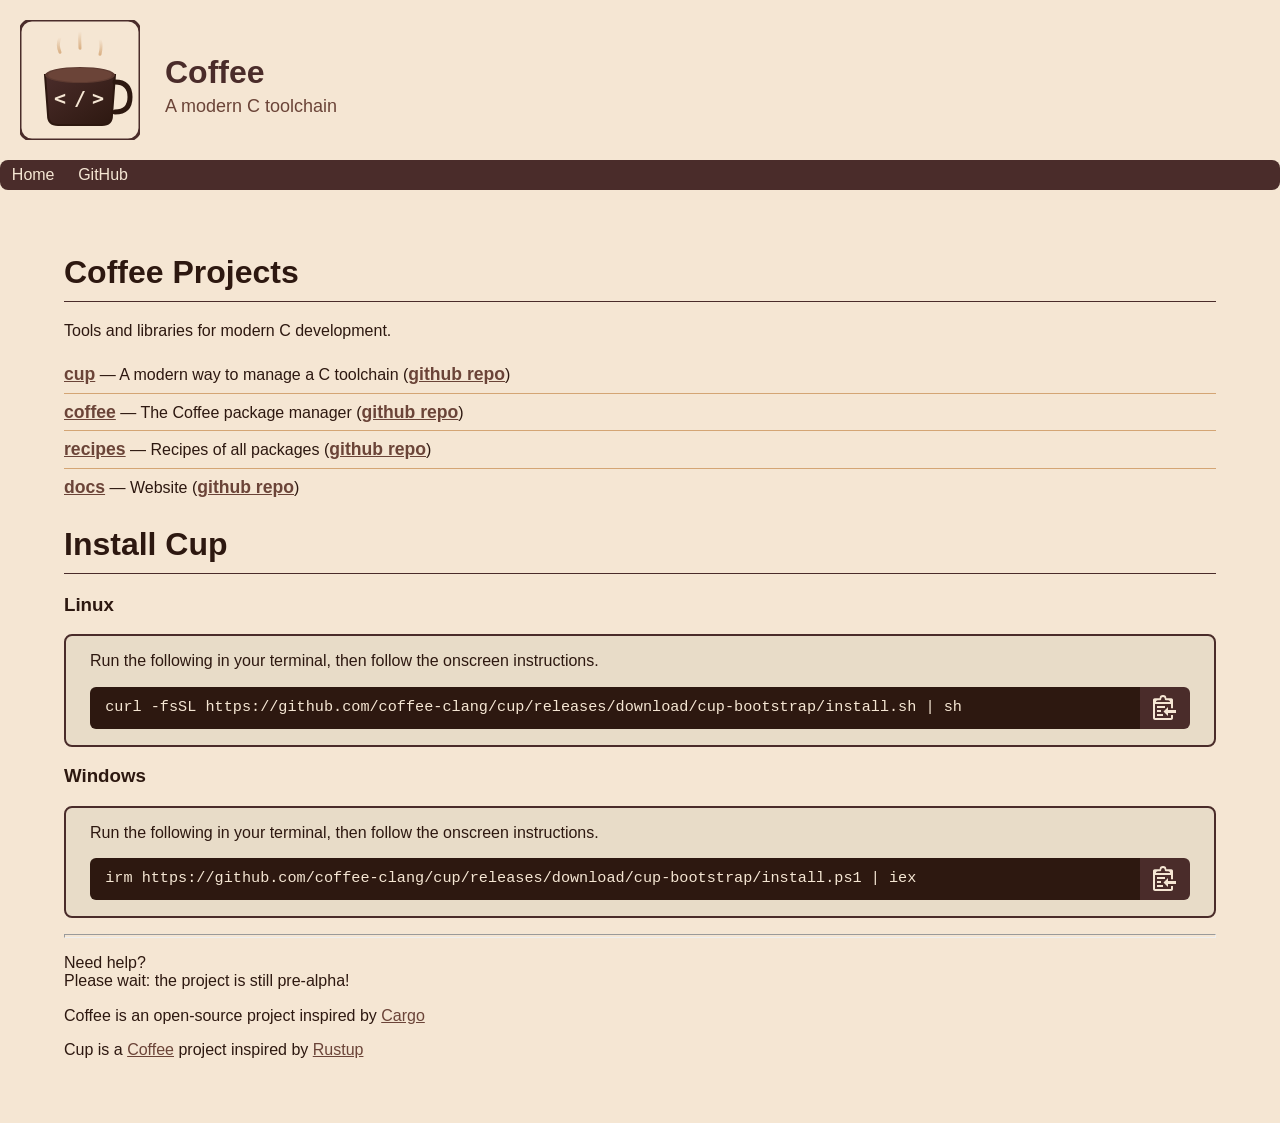
==== commit e4b93390: "Divide the css Signed-off-by: Gianluca Della Vedova <gianluca@dellavedova.org>" ====
--- a/index.html
+++ b/index.html
@@ -6,6 +6,7 @@
   <meta name="keywords" content="C, C programming language, cup, coffee">
   <meta name="description" content="Tools and libraries for modern C development">
   <link rel="stylesheet" href="https://coffee-clang.github.io/normalize.css">
+  <link rel="stylesheet" href="https://coffee-clang.github.io/brand.css">
   <link rel="stylesheet" href="https://coffee-clang.github.io/cup.css">
   <link rel="icon" type="image/svg+xml" href="https://coffee-clang.github.io/logo.svg">
 </head>
@@ -96,17 +97,13 @@
     Please wait: the project is still pre-alpha!
   </p>
   <p id="about">
-    Coffee is an open-source project.
-    &nbsp;&middot;&nbsp;
-    <a href="https://github.com/coffee-clang">GitHub</a>
-    inspired by <a href="https://github.com/rust-lang/cargo">Cargo</a>
+    Coffee is an open-source project inspired by <a 
+        href="https://github.com/rust-lang/cargo">Cargo</a>
   </p>
   <p id="about">
-    Cup is a <a href="https://coffee-clang.github.io/">Coffee</a> project.
-    &nbsp;&middot;&nbsp;
-    <a href="https://github.com/coffee-clang/cup">GitHub</a>
-    &nbsp;&middot;&nbsp;
-    Inspired by <a href="https://rustup.rs">Rustup</a>
+    Cup is a <a href="https://coffee-clang.github.io/">Coffee</a> 
+    project
+    inspired by <a href="https://rustup.rs">Rustup</a>
   </p>
 
 </div>
